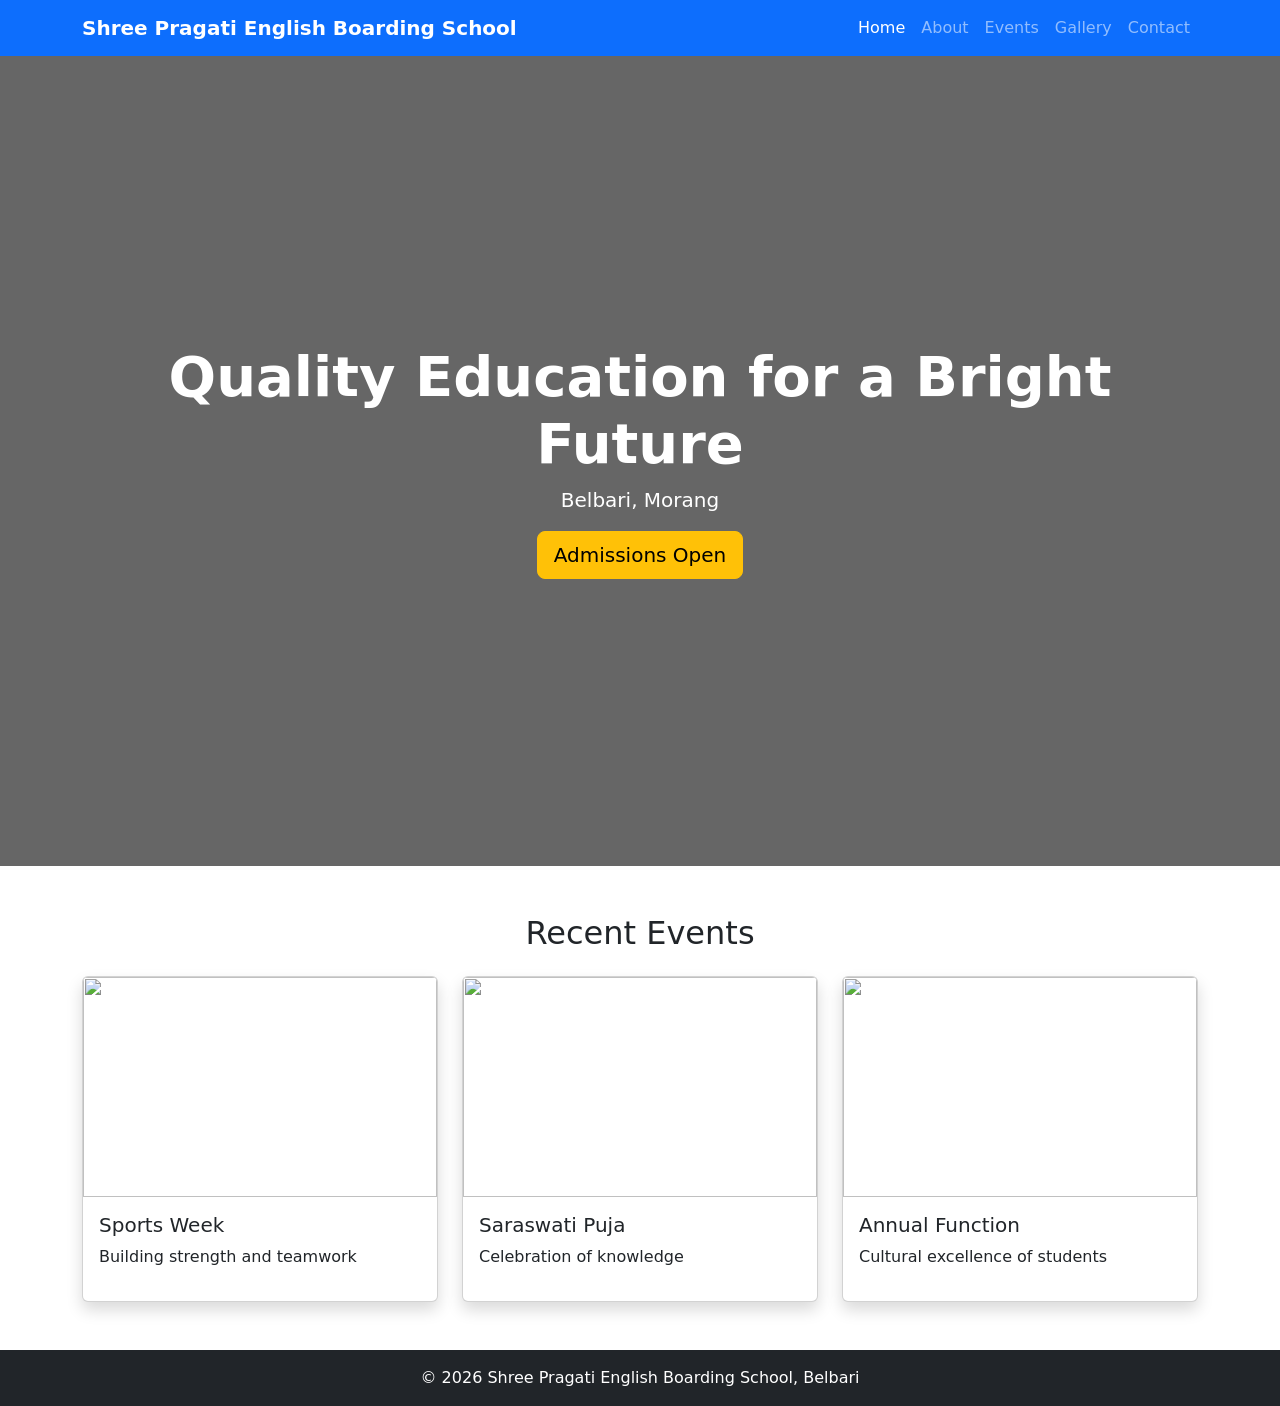
==== shree-pragati-school/index.html @ b13d08f1 "Update and rename index.htm to index.html" ====
<!DOCTYPE html>
<html lang="en">
<head>
  <meta charset="UTF-8">
  <title>Shree Pragati English Boarding School | Belbari,6 Morang</title>
  <meta name="viewport" content="width=device-width, initial-scale=1">

  <!-- Bootstrap -->
  <link href="https://cdn.jsdelivr.net/npm/bootstrap@5.3.2/dist/css/bootstrap.min.css" rel="stylesheet">

  <!-- Custom CSS -->
  <link rel="stylesheet" href="assets/css/style.css">
</head>
<body>

<!-- NAVBAR -->
<nav class="navbar navbar-expand-lg navbar-dark bg-primary">
  <div class="container">
    <a class="navbar-brand fw-bold" href="index.html">Shree Pragati English Boarding School</a>
    <button class="navbar-toggler" data-bs-toggle="collapse" data-bs-target="#menu">
      <span class="navbar-toggler-icon"></span>
    </button>
    <div class="collapse navbar-collapse" id="menu">
      <ul class="navbar-nav ms-auto">
        <li class="nav-item"><a class="nav-link active" href="index.html">Home</a></li>
        <li class="nav-item"><a class="nav-link" href="about.html">About</a></li>
        <li class="nav-item"><a class="nav-link" href="events.html">Events</a></li>
        <li class="nav-item"><a class="nav-link" href="gallery.html">Gallery</a></li>
        <li class="nav-item"><a class="nav-link" href="contact.html">Contact</a></li>
      </ul>
    </div>
  </div>
</nav>

<!-- HERO -->
<section class="hero text-white d-flex align-items-center text-center">
  <div class="container">
    <h1 class="display-4 fw-bold">Quality Education for a Bright Future</h1>
    <p class="lead">Belbari, Morang</p>
    <a href="admissions.html" class="btn btn-warning btn-lg">Admissions Open</a>
  </div>
</section>

<!-- EVENTS -->
<section class="py-5">
  <div class="container">
    <h2 class="text-center mb-4">Recent Events</h2>
    <div class="row g-4">

      <div class="col-md-4">
        <div class="card shadow">
          <img src="assets/images/sports-week/1.jpg" class="card-img-top">
          <div class="card-body">
            <h5>Sports Week</h5>
            <p>Building strength and teamwork</p>
          </div>
        </div>
      </div>

      <div class="col-md-4">
        <div class="card shadow">
          <img src="assets/images/saraswati-puja/1.jpg" class="card-img-top">
          <div class="card-body">
            <h5>Saraswati Puja</h5>
            <p>Celebration of knowledge</p>
          </div>
        </div>
      </div>

      <div class="col-md-4">
        <div class="card shadow">
          <img src="assets/images/annual-function/1.jpg" class="card-img-top">
          <div class="card-body">
            <h5>Annual Function</h5>
            <p>Cultural excellence of students</p>
          </div>
        </div>
      </div>

    </div>
  </div>
</section>

<!-- FOOTER -->
<footer class="bg-dark text-white text-center py-3">
  <p class="mb-0">© 2026 Shree Pragati English Boarding School, Belbari</p>
</footer>

<script src="https://cdn.jsdelivr.net/npm/bootstrap@5.3.2/dist/js/bootstrap.bundle.min.js"></script>
<script src="assets/js/main.js"></script>
</body>
</html>
---- shree-pragati-school/assets/css/style.css ----
.hero {
  height: 90vh;
  background: linear-gradient(rgba(0,0,0,.6), rgba(0,0,0,.6)),
              url("../images/general/school.jpg") center/cover no-repeat;
}

.card img {
  height: 220px;
  object-fit: cover;
}
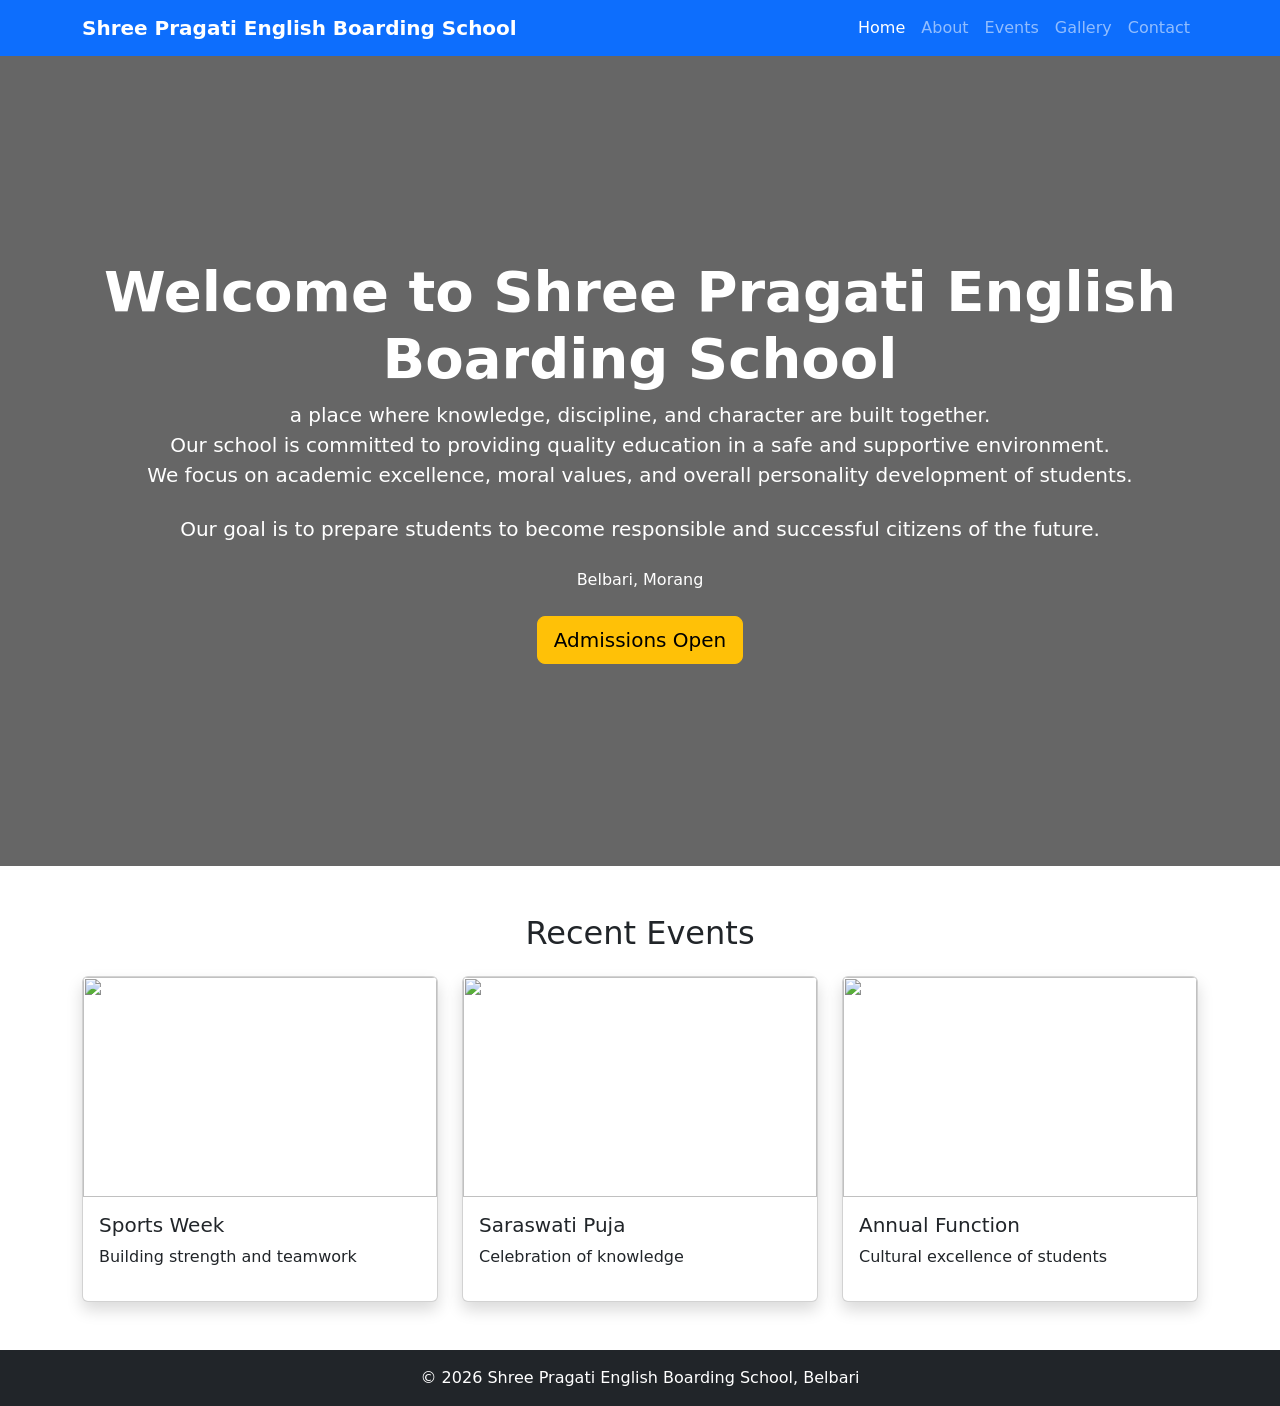
==== commit 05a9086b: "Add files via upload" ====
--- a/shree-pragati-school/index.html
+++ b/shree-pragati-school/index.html
@@ -32,11 +32,19 @@
   </div>
 </nav>
 
-<!-- HERO -->
+<!-- HERO - Updated with your welcome text -->
 <section class="hero text-white d-flex align-items-center text-center">
   <div class="container">
-    <h1 class="display-4 fw-bold">Quality Education for a Bright Future</h1>
-    <p class="lead">Belbari, Morang</p>
+    <h1 class="display-4 fw-bold">Welcome to Shree Pragati English Boarding School</h1>
+    <p class="lead mb-4">
+      a place where knowledge, discipline, and character are built together.<br>
+      Our school is committed to providing quality education in a safe and supportive environment.<br>
+      We focus on academic excellence, moral values, and overall personality development of students.
+    </p>
+    <p class="lead mb-4">
+      Our goal is to prepare students to become responsible and successful citizens of the future.
+    </p>
+    <p class="mb-4">Belbari, Morang</p>
     <a href="admissions.html" class="btn btn-warning btn-lg">Admissions Open</a>
   </div>
 </section>
@@ -89,4 +97,4 @@
 <script src="https://cdn.jsdelivr.net/npm/bootstrap@5.3.2/dist/js/bootstrap.bundle.min.js"></script>
 <script src="assets/js/main.js"></script>
 </body>
-</html>
+</html>
